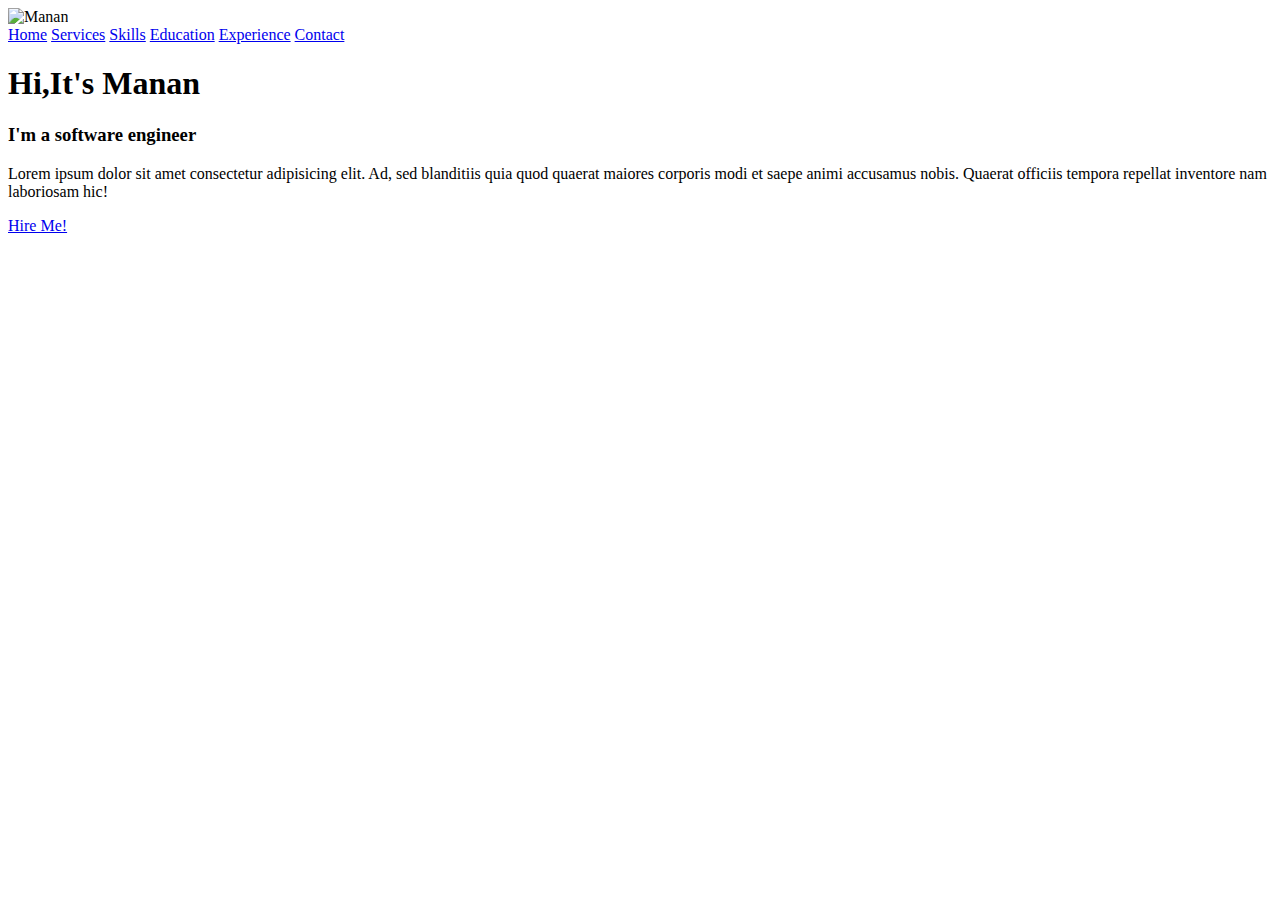
==== HTMLandCSS/Portfoilio/index.html @ 76738e31 "updated" ====
<!DOCTYPE html>
<html lang="en">
<head>
    <meta charset="UTF-8">
    <meta name="viewport" content="width=device-width, initial-scale=1.0">
    <title>Manan Patel</title>
    <link rel="shortcut icon" href="./favicon.ico" type="image/x-icon">
    <link rel="stylesheet" href="https://cdnjs.cloudflare.com/ajax/libs/font-awesome/6.6.0/css/all.min.css" integrity="sha512-Kc323vGBEqzTmouAECnVceyQqyqdsSiqLQISBL29aUW4U/M7pSPA/gEUZQqv1cwx4OnYxTxve5UMg5GT6L4JJg==" crossorigin="anonymous" referrerpolicy="no-referrer" />
</head>
<body>
    <header>
        <img src="" alt="Manan">
        <nav>
            <a href="./index.html">Home</a>
            <a href="./services.html">Services</a>
            <a href="./skills.html">Skills</a>
            <a href="./education.html">Education</a>
            <a href="./experience.html">Experience</a>
            <a href="./contact.html">Contact</a>
        </nav>
    </header>
    <section>
        <div>
            <h1>Hi,It's <span>Manan</span></h1>
            <h3>I'm a <span>software engineer</span></h3>
        </div>
        <div>
            <p>Lorem ipsum dolor sit amet consectetur adipisicing elit. Ad, sed blanditiis quia quod quaerat maiores corporis modi et saepe animi accusamus nobis. Quaerat officiis tempora repellat inventore nam laboriosam hic!</p>
        </div>
        <div>
            <a href="#"><i class="fa-brands fa-linkedin"></i></a>
            <a href="#"><i class="fa-brands fa-github"></i></a>
            <a href="#"><i class="fa-brands fa-x-twitter"></i></a>
            <a href="#"><i class="fa-brands fa-instagram"></i></a>
        </div>
        <a href="./contact.html">Hire Me!</a>
    </section>
</body>
</html>
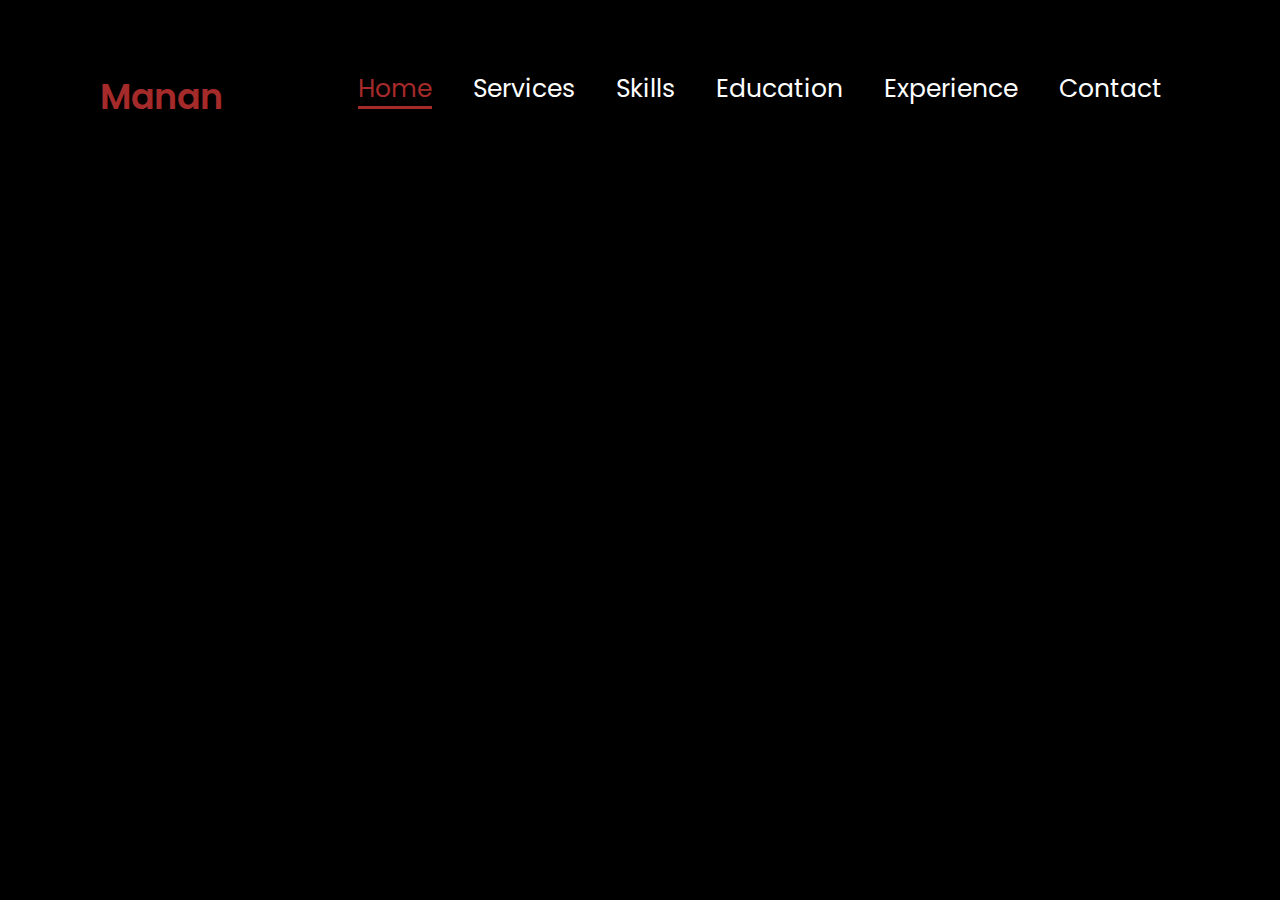
==== commit 098f608a: "updated" ====
--- a/HTMLandCSS/Portfoilio/index.html
+++ b/HTMLandCSS/Portfoilio/index.html
@@ -6,12 +6,13 @@
     <title>Manan Patel</title>
     <link rel="shortcut icon" href="./favicon.ico" type="image/x-icon">
     <link rel="stylesheet" href="https://cdnjs.cloudflare.com/ajax/libs/font-awesome/6.6.0/css/all.min.css" integrity="sha512-Kc323vGBEqzTmouAECnVceyQqyqdsSiqLQISBL29aUW4U/M7pSPA/gEUZQqv1cwx4OnYxTxve5UMg5GT6L4JJg==" crossorigin="anonymous" referrerpolicy="no-referrer" />
+    <link rel="stylesheet" href="./style.css">
 </head>
 <body>
-    <header>
-        <img src="" alt="Manan">
+    <header class="header">
+        <p class="logo">Manan</p>
         <nav>
-            <a href="./index.html">Home</a>
+            <a href="./index.html" class="active">Home</a>
             <a href="./services.html">Services</a>
             <a href="./skills.html">Skills</a>
             <a href="./education.html">Education</a>
@@ -19,7 +20,7 @@
             <a href="./contact.html">Contact</a>
         </nav>
     </header>
-    <section>
+    <!-- <section>
         <div>
             <h1>Hi,It's <span>Manan</span></h1>
             <h3>I'm a <span>software engineer</span></h3>
@@ -34,6 +35,6 @@
             <a href="#"><i class="fa-brands fa-instagram"></i></a>
         </div>
         <a href="./contact.html">Hire Me!</a>
-    </section>
+    </section> -->
 </body>
 </html>--- a/HTMLandCSS/Portfoilio/style.css
+++ b/HTMLandCSS/Portfoilio/style.css
@@ -0,0 +1,52 @@
+@import url('https://fonts.googleapis.com/css2?family=Poppins:ital,wght@0,100;0,200;0,300;0,400;0,500;0,600;0,700;0,800;0,900;1,100;1,200;1,300;1,400;1,500;1,600;1,700;1,800;1,900&display=swap');
+
+*
+{
+    margin: 0;
+    padding: 0;
+    box-sizing: border-box;
+    font-family: poppins, sans-serif;
+    border: none;
+    text-decoration: none;
+}
+html
+{
+    font-size: 1.2rem;
+}
+body
+{
+    background-color: black;
+    color: white;
+}
+header
+{
+    display: flex;
+    justify-content: space-between;
+    margin-top: 70px;
+    margin-left: 100px;
+    margin-right: 100px;
+}
+.logo
+{
+    font-size: 35px;
+    font-weight: 600;
+    color: brown;
+    transition: 0.5s ease;
+}
+.logo:hover
+{
+    transform: scale(1.1);
+}
+nav a
+{
+    font-size: 25px;
+    color: white;
+    margin: 18px;
+    border-bottom: 3px solid transparent;
+    transition: 0.5s ease;
+}
+nav a.active,nav a:hover
+{
+    color: brown;
+    border-bottom: 3px solid brown;
+}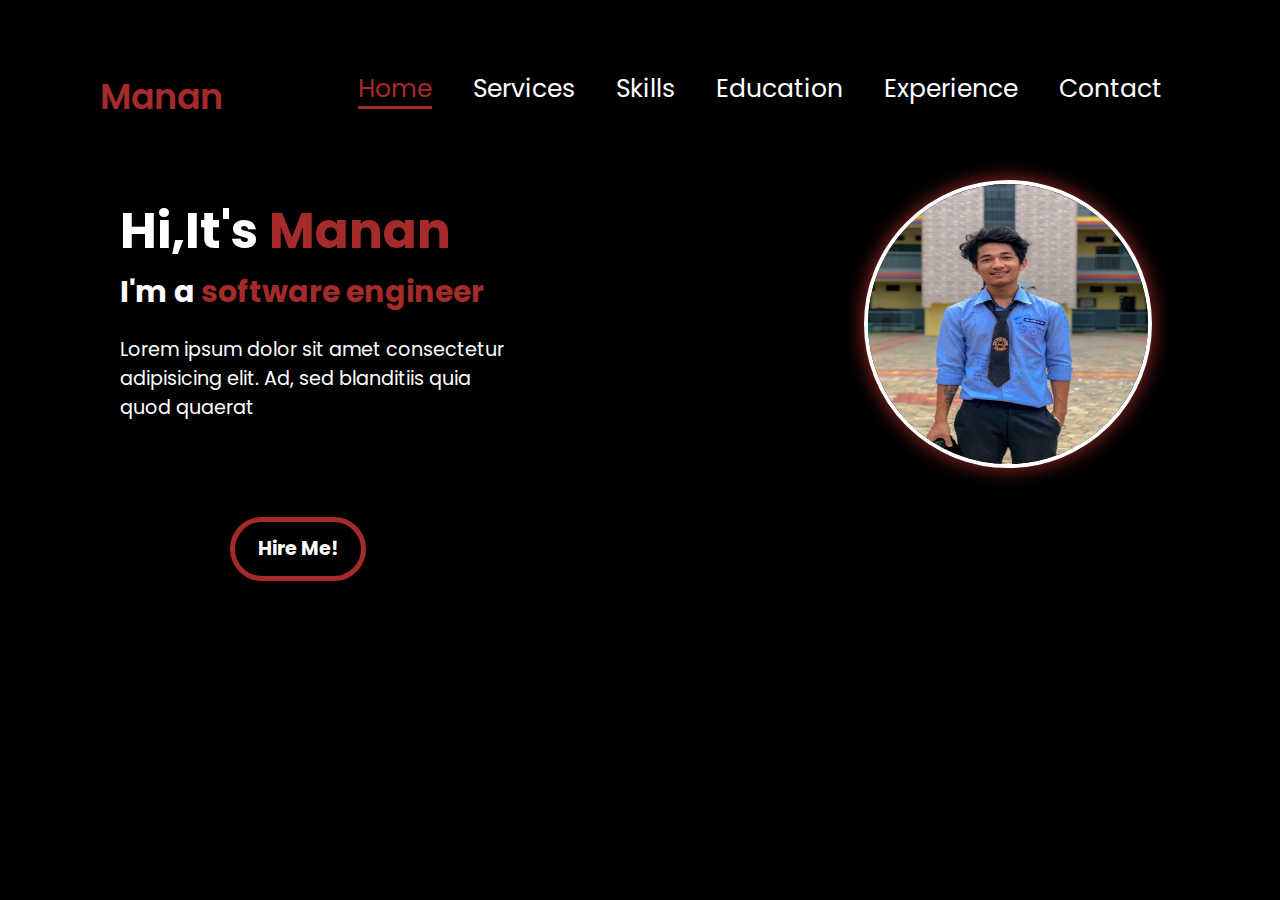
==== commit 7370f76d: "updated" ====
--- a/HTMLandCSS/Portfoilio/index.html
+++ b/HTMLandCSS/Portfoilio/index.html
@@ -20,21 +20,24 @@
             <a href="./contact.html">Contact</a>
         </nav>
     </header>
-    <!-- <section>
-        <div>
-            <h1>Hi,It's <span>Manan</span></h1>
-            <h3>I'm a <span>software engineer</span></h3>
+    <section>
+        <div class="main-content">
+            <h1>Hi,It's <span class="name">Manan</span></h1>
+            <h3>I'm a <span class="position">software engineer</span></h3>
         </div>
-        <div>
-            <p>Lorem ipsum dolor sit amet consectetur adipisicing elit. Ad, sed blanditiis quia quod quaerat maiores corporis modi et saepe animi accusamus nobis. Quaerat officiis tempora repellat inventore nam laboriosam hic!</p>
+        <div class="content">
+            <p>Lorem ipsum dolor sit amet consectetur adipisicing elit. Ad, sed blanditiis quia quod quaerat</p>
         </div>
-        <div>
+        <div class="social-icons">
             <a href="#"><i class="fa-brands fa-linkedin"></i></a>
             <a href="#"><i class="fa-brands fa-github"></i></a>
             <a href="#"><i class="fa-brands fa-x-twitter"></i></a>
             <a href="#"><i class="fa-brands fa-instagram"></i></a>
         </div>
-        <a href="./contact.html">Hire Me!</a>
-    </section> -->
+        <a href="./contact.html" class="btn">Hire Me!</a>
+        <div class="image">
+            <img src="./IMAGE.jpg" alt="">
+        </div>
+    </section>
 </body>
 </html>--- a/HTMLandCSS/Portfoilio/style.css
+++ b/HTMLandCSS/Portfoilio/style.css
@@ -49,4 +49,83 @@
 {
     color: brown;
     border-bottom: 3px solid brown;
+}
+.main-content
+{
+    margin-left: 120px;
+    margin-top: 70px;
+}
+.main-content span
+{
+    color: brown;
+}
+.main-content h1,.name
+{
+    font-size: 50px;
+}
+.main-content h3,.position
+{
+    font-size: 30px;
+}
+.content
+{
+    width: 20rem;
+    margin-left: 120px;
+    margin-top: 20px;
+}
+.social-icons
+{
+    margin-left: 130px;
+    margin-top: 20px;
+    margin-bottom: 1.7rem;
+}
+.social-icons i
+{
+    font-size: 40px;
+    padding: 1.1rem;
+    color: white;
+    transition: 0.5s ease;
+}
+.social-icons i:hover
+{
+    transform: scale(1.2);
+    text-shadow: 0px 0px 25px rgb(0, 217, 255);
+}
+.btn
+{
+    margin-left: 230px;
+    margin-top: 500px;
+    border: 5px solid brown;
+    color: white;
+    padding-left: 1.2rem;
+    padding-right: 1.2rem;
+    padding-top: 0.7rem;
+    padding-bottom: 0.7rem;
+    border-radius: 50px;
+    font-weight: 700;
+    transition: 0.5s ease;
+}
+.btn:hover
+{
+    box-shadow: 0px 0px 20px brown;
+}
+.image
+{
+    margin-left: 45rem;
+    margin-top: -20rem;
+}
+.image img
+{
+    position: absolute;
+    height: 15rem;
+    width: 15rem;
+    border: 4px solid white;
+    box-shadow: 0px 0px 20px brown;
+    border-radius: 50%;
+    transition: 0.5s ease;
+}
+.image img:hover
+{
+    box-shadow: 0px 0px 15px rgb(0, 217, 255);
+    transform: scale(1.1);
 }